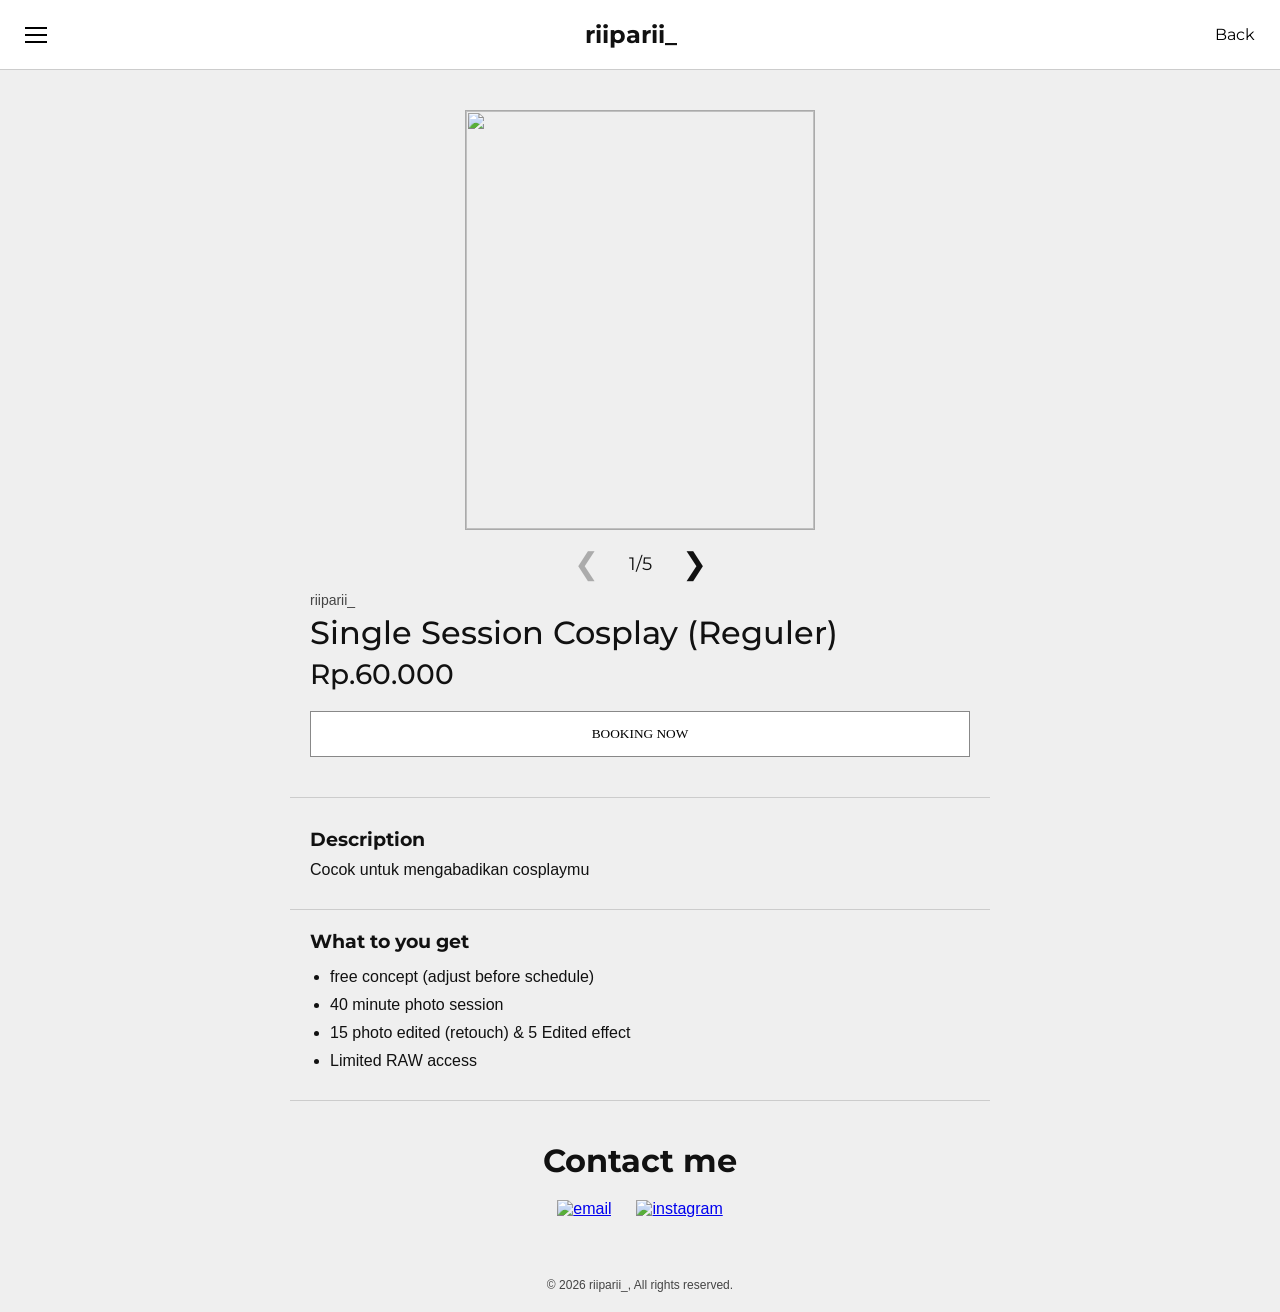
==== catalog1.html @ e9470474 "Add files via upload" ====
<!DOCTYPE html>
<html lang="en">
<head>

<meta charset="UTF-8">
<meta name="viewport" content="width=device-width, initial-scale=1.0">

<title>Single Session Cosplay (Reguler)</title>

<link href="https://fonts.googleapis.com/css2?family=Montserrat:wght@400;600;700&display=swap" rel="stylesheet">

<style>

*{
margin:0;
padding:0;
box-sizing:border-box;
}

body{
font-family:"Bahnschrift",sans-serif;
background:#efefef;
color:#111;
}

/* NAVBAR */

.navbar{
display:flex;
justify-content:space-between;
align-items:center;
padding:20px 25px;
border-bottom:1px solid #ccc;
background:white;
}

.logo{
font-family:"Montserrat";
font-size:24px;
font-weight:700;
}

.menu-icon span{
display:block;
width:22px;
height:2px;
background:black;
margin:5px 0;
}

.search-icon img{
width:22px;
}

/* PRODUCT */

.product{
max-width:700px;
margin:auto;
padding:40px 20px;
}

.product-image{
width:100%;
aspect-ratio:1/1;
object-fit:cover;
border:1px solid #aaa;
}

/* SLIDER */

.slider-indicator{
display:flex;
justify-content:center;
align-items:center;
gap:20px;
margin:15px 0;
}

.arrow{
font-size:24px;
cursor:pointer;
}

.counter{
font-size:14px;
}

/* INFO */

.brand{
font-size:14px;
color:#444;
margin-top:10px;
}

.product-info h1{
font-family:"Montserrat";
font-size:32px;
font-weight:500;
margin:5px 0;
}

.product-info h2{
font-family:"Montserrat";
font-size:28px;
font-weight:500;
margin-bottom:20px;
}

/* BUTTON */

.booking-btn{
width:100%;
padding:14px;
background:white;
border:1px solid #888;
cursor:pointer;
font-family:"Bahnschrift";
}

/* DESCRIPTION */

.description{
max-width:700px;
margin:auto;
padding:30px 20px;
border-top:1px solid #ccc;
}

.description h3{
font-family:"Montserrat";
margin-bottom:10px;
}

/* BENEFIT */

.benefit{
max-width:700px;
margin:auto;
padding:20px;
border-top:1px solid #ccc;
}

.benefit h3{
font-family:"Montserrat";
margin-bottom:15px;
}

.benefit ul{
padding-left:20px;
}

.benefit li{
margin-bottom:10px;
}

/* CONTACT */

.contact{
max-width:700px;
margin:auto;
padding:40px 20px;
text-align:center;
border-top:1px solid #ccc;
}

.contact h2{
font-family:"Montserrat";
font-size:32px;
}

.back-btn{
font-family:"Montserrat";
font-size:16px;
text-decoration:none;
color:black;
cursor:pointer;
}

.contact-icons{
display:flex;
justify-content:center;
gap:25px;
margin-top:20px;
}

.contact-icons img{
width:28px;
height:auto;
cursor:pointer;
transition:0.2s;
}

.contact-icons img:hover{
transform:scale(1.1);
opacity:0.8;
}

/* FOOTER */

footer{
text-align:center;
padding:20px;
font-size:12px;
color:#444;
}
.navbar{
display:flex;
justify-content:space-between;
align-items:center;
padding:20px 25px;
}

.back-btn:hover{
opacity:0.6;
transition:0.2s;
}

/* IMAGE SLIDER */

.catalog-image{
width:350px;
height:420px;
margin:auto;
border:1px solid #aaa;
display:flex;
align-items:center;
justify-content:center;
overflow:hidden;
}

.catalog-image img{
width:100%;
height:100%;
object-fit:cover;
}

.image-selector{
display:flex;
align-items:center;
justify-content:center;
gap:30px;
margin-top:15px;
font-size:18px;
font-family:"Montserrat";
}

.arrow{
font-size:30px;
cursor:pointer;
user-select:none;
transition:0.2s;
}

.arrow.disabled{
opacity:0.3;
cursor:default;
}

</style>

</head>

<body>

<header class="navbar">

<div class="menu-icon">
<span></span>
<span></span>
<span></span>
</div>

<div class="logo">
riiparii_
</div>

<a href="index.html" class="back-btn">
Back
</a>

</header>

<section class="product">

    <div class="catalog-image">
<img id="catalogPhoto">
</div>

<div class="image-selector">

<div id="prevBtn" class="arrow">&#10094;</div>

<div id="photoCount">1/5</div>

<div id="nextBtn" class="arrow">&#10095;</div>

</div>

<div class="product-info">

<p class="brand">riiparii_</p>

<h1>Single Session Cosplay (Reguler)</h1>

<h2>Rp.60.000</h2>

<button class="booking-btn" onclick="window.open('https://forms.gle/rtGsipQx7m2oLWzs8')">
BOOKING NOW
</button>

</div>

</section>

<section class="description">

<h3>Description</h3>

<p>
Cocok untuk mengabadikan cosplaymu
</p>

</section>

<section class="benefit">

<h3>What to you get</h3>

<ul>

<li>free concept (adjust before schedule)</li>
<li>40 minute photo session</li>
<li>15 photo edited (retouch) & 5 Edited effect</li>
<li>Limited RAW access</li>


</ul>

</section>

<section class="contact">

<h2>Contact me</h2>

<div class="contact-icons">

<a href="mailto:emailkamu@gmail.com">
<img src="img/gmaillogo.png" alt="email">
</a>

<a href="https://instagram.com/riiparii_" target="_blank">
<img src="img/instagramlogo.png" alt="instagram">
</a>

</div>

</section>

<footer>

<p>© 2026 riiparii_, All rights reserved.</p>

</footer>

<script>

const photos = [
"https://i.ibb.co.com/Fbtb90tC/p1.jpg",
"https://i.ibb.co.com/SDpffNyG/p2.jpg",
"https://i.ibb.co.com/Dg6K0Tjg/p3.jpg",
"https://i.ibb.co.com/RTFmnrpW/p4.jpg",
"https://i.ibb.co.com/99nBXNN2/p5.jpg"
];

let index = 0;

const img = document.getElementById("catalogPhoto");
const counter = document.getElementById("photoCount");
const prev = document.getElementById("prevBtn");
const next = document.getElementById("nextBtn");

function updateGallery(){

img.src = photos[index];
counter.innerText = (index+1) + "/" + photos.length;

prev.classList.toggle("disabled", index===0);
next.classList.toggle("disabled", index===photos.length-1);

}

prev.onclick = () => {
if(index>0){
index--;
updateGallery();
}
};

next.onclick = () => {
if(index<photos.length-1){
index++;
updateGallery();
}
};

updateGallery();

</script>

</body>
</html>
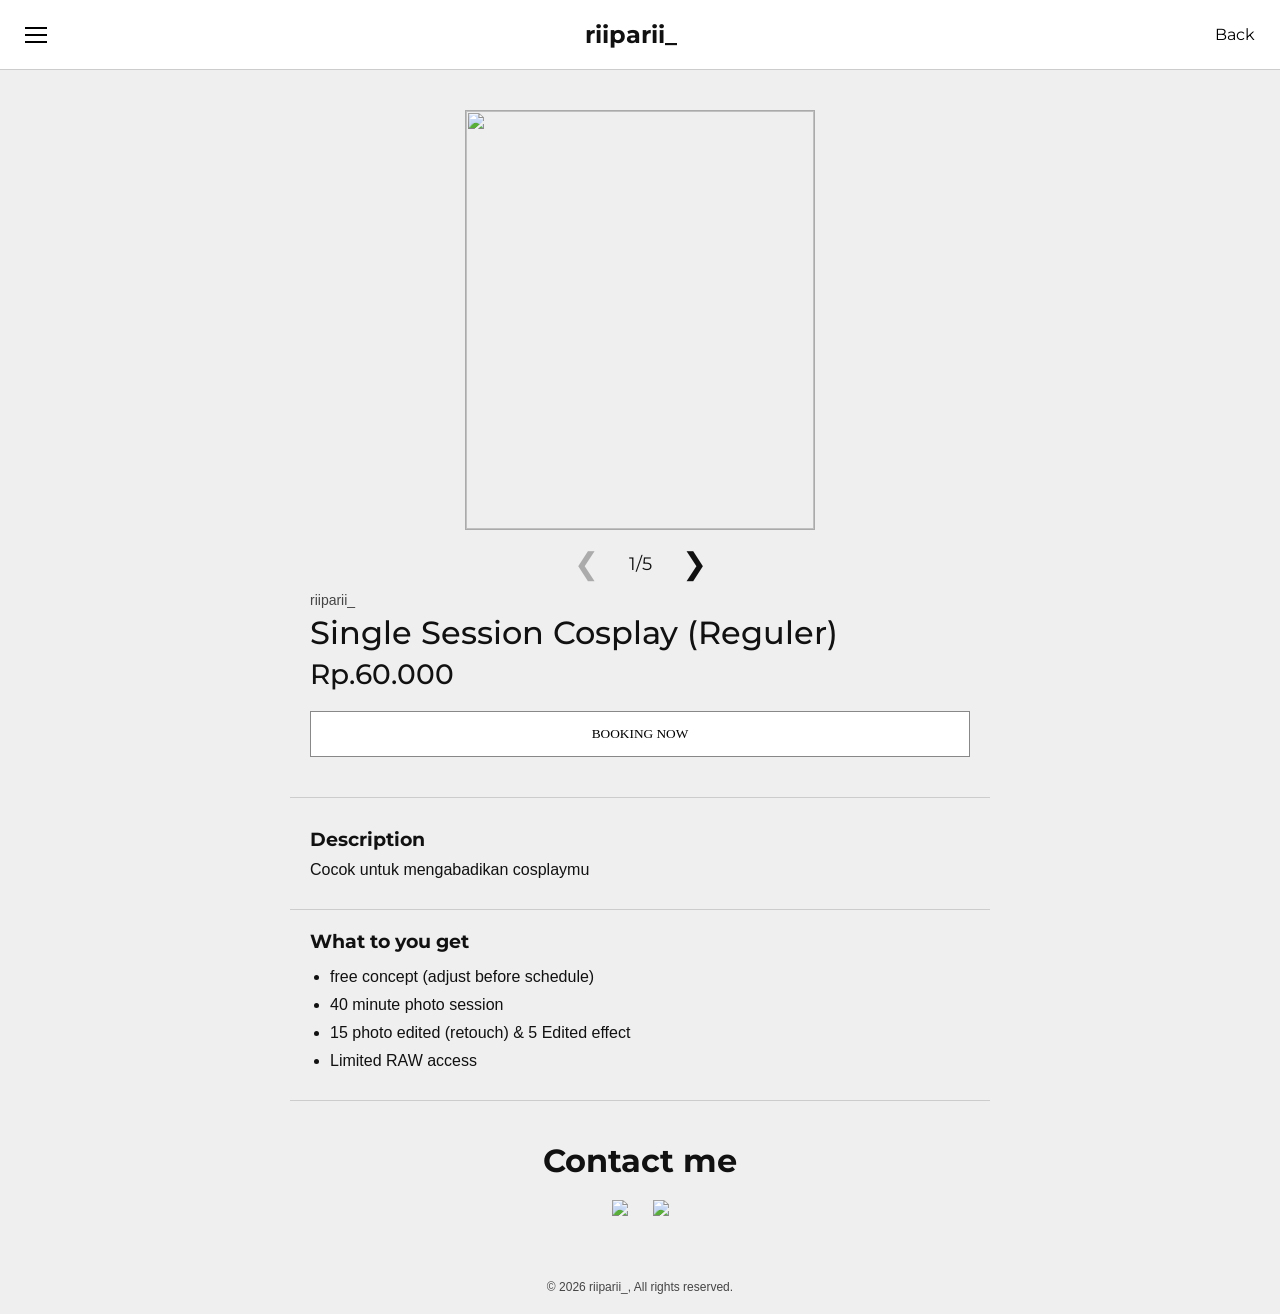
==== commit 5a18ab13: "Update catalog1.html" ====
--- a/catalog1.html
+++ b/catalog1.html
@@ -347,11 +347,11 @@
 <div class="contact-icons">
 
 <a href="mailto:emailkamu@gmail.com">
-<img src="img/gmaillogo.png" alt="email">
+<img src="https://i.ibb.co.com/HTHFLBGZ/gmaillogo.png">
 </a>
 
-<a href="https://instagram.com/riiparii_" target="_blank">
-<img src="img/instagramlogo.png" alt="instagram">
+<a href="https://instagram.com/usernamekamu">
+<img src="https://i.ibb.co.com/ynrsG2vK/instagramlogo.png">
 </a>
 
 </div>
@@ -410,4 +410,4 @@
 </script>
 
 </body>
-</html>+</html>
